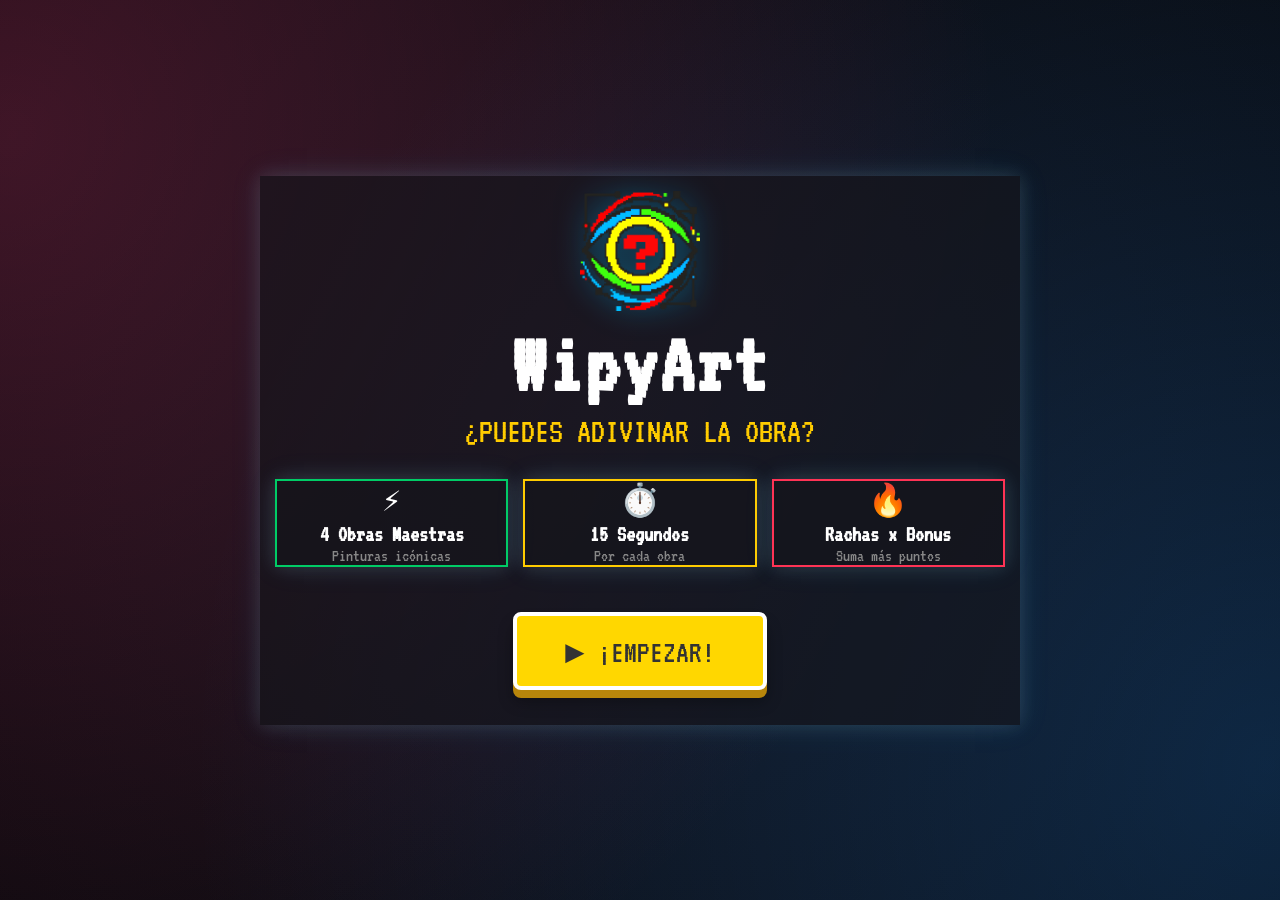
==== index.html @ c22b029a "Add files via upload" ====
<!DOCTYPE html>
<html lang="es">
<head>
    <meta charset="UTF-8">
    <meta name="viewport" content="width=device-width, initial-scale=1.0">
    <title>WipyArt - Quiz Game</title>
    <link rel="icon" type="image/png" href="./assets/logo.png.png">
    <link rel="preconnect" href="https://fonts.googleapis.com">
    <link rel="preconnect" href="https://fonts.gstatic.com" crossorigin>
    <link href="https://fonts.googleapis.com/css2?family=VT323&display=swap" rel="stylesheet">
    <link rel="stylesheet" href="style.css">
</head>
<body>

    <div class="container">
        
        <div id="start-screen" class="screen">
            <div class="brand-header">
                <img src="./assets/logo.png.png" id="main-logo" alt="WipyArt Logo">
                <h1 class="main-title">WipyArt</h1>
            </div>
            <p class="question-text">¿PUEDES ADIVINAR LA OBRA?</p>

            <div class="features-grid">
                <div class="feat-card">
                    <span class="icon">⚡</span>
                    <h3>4 Obras Maestras</h3>
                    <p>Pinturas icónicas</p>
                </div>
                <div class="feat-card">
                    <span class="icon">⏱️</span>
                    <h3>15 Segundos</h3>
                    <p>Por cada obra</p>
                </div>
                <div class="feat-card">
                    <span class="icon">🔥</span>
                    <h3>Rachas x Bonus</h3>
                    <p>Suma más puntos</p>
                </div>
            </div>

            <div class="action-area">
                <button id="start-btn" class="solid-btn btn-blue">▶ ¡EMPEZAR!</button>
            </div>
        </div>

        <div id="quiz-screen" class="screen hidden">
            <div class="top-bar">
                <div class="stat-group">
                    <div class="stat-badge score-badge">🏆 <span id="score">0</span></div>
                    <div id="streak-badge" class="stat-badge streak-badge hidden">🔥 <span id="streak-count">1</span>x</div>
                </div>
                <div class="question-counter">Obra <span id="current-idx">1</span>/4</div>
            </div>

            <div class="art-container">
                <div class="art-card">
                    <img id="art-image" class="pixelated" src="" alt="Arte">
                    <div id="art-meta" class="art-meta hidden">
                        <h3 id="meta-title">Nombre de la obra</h3>
                        <p id="meta-author">Autor • Año</p>
                    </div>
                </div>
            </div>

            <div class="timer-area">
                <div class="timer-text">⏱️ <span id="timer">15</span>s</div>
                <div class="progress-bar-container">
                    <div id="progress-bar" class="progress-bar-fill"></div>
                </div>
            </div>

            <div class="interactive-area">
                <div id="options-container" class="options-stack"></div>

                <div id="feedback-container" class="feedback-layout hidden">
                    <div id="feedback-icon" class="feedback-huge-icon">⭐</div>
                    <h2 id="feedback-status" class="feedback-status-text">¡CORRECTO!</h2>
                    <p id="feedback-subtext" class="feedback-sub-info"></p>
                </div>
            </div>
        </div>

        <div id="end-screen" class="screen hidden">
            <div class="trophy-icon">🏆</div>
            <h1 class="end-title">¡JUEGO TERMINADO!</h1>

            <div class="main-score-box">
                <p class="box-label">Puntuación Final</p>
                <h2 id="final-score" class="box-value">0</h2>
            </div>

            <div class="stats-row">
                <div class="sub-stat-box">
                    <p class="box-label">Correctas</p>
                    <h3 id="final-correct" class="box-value-small color-yellow">0/4</h3>
                </div>
                <div class="sub-stat-box">
                    <p class="box-label">Precisión</p>
                    <h3 id="final-precision" class="box-value-small color-blue">0%</h3>
                </div>
            </div>

            <div class="end-buttons-container">
                <button id="restart-btn" class="solid-btn btn-blue">🔄 JUGAR DE NUEVO</button>
                <button id="home-btn" class="solid-btn btn-dark">🏠 INICIO</button>
            </div>
        </div>

    </div>

    <script src="app.js"></script>
</body>
</html>
---- style.css ----
:root {
    --bg-dark: #07070a;
    --bg-blue-glow: #0a1432;
    --card-gray: #111116;
    --border-white: rgba(255, 255, 255, 0.9);
    --primary-red: #ff3355;
    --primary-green: #00cc66;
    --accent-yellow: #ffcc00;
    --secondary-blue: #0066ff;
    --text-white: #ffffff;
}

* {
    box-sizing: border-box;
    margin: 0;
    padding: 0;
}

body {
    margin: 0;
    padding: 0;
    font-family: 'VT323', monospace;
    background-color: #0d0d11; /* Fondo oscuro base */
    
    /* Configuración de los destellos */
    background-image: 
        radial-gradient(circle at 15% 25%, rgba(255, 64, 129, 0.22) 0%, transparent 55%),  /* Luz rosa */
        radial-gradient(circle at 85% 75%, rgba(30, 144, 255, 0.22) 0%, transparent 60%), /* Luz azul */
        radial-gradient(circle at center, #12121a 0%, #050507 100%); /* Centro */
    
    /* Hacemos el fondo un poco más grande para poder desplazarlo en la animación */
    background-size: 140% 140%;
    background-position: center;
    
    /* Activamos la animación: se llama 'lucesEnMovimiento', dura 12 segundos, es suave (ease) e infinita */
    animation: lucesEnMovimiento 25s ease infinite;
    
    color: #ffffff;
    display: flex;
    justify-content: center;
    align-items: center;
    min-height: 100vh;
    overflow: hidden;
}

/* ==========================================================================
   MOTOR DE ANIMACIÓN (Efecto de luces flotantes)
   ========================================================================== */
@keyframes lucesEnMovimiento {
    0% {
        background-position: 0% 50%;
    }
    50% {
        background-position: 100% 50%;
    }
    100% {
        background-position: 0% 50%;
    }
}


.container {
    width: 100%;
    max-width: 760px;
    padding: 15px;
}

.screen {
    width: 100%;
    display: flex;
    flex-direction: column;
    align-items: center;
}

.hidden {
    display: none !important;
}

/* PORTADA */
.brand-header {
    display: flex;
    flex-direction: column;
    align-items: center;
    margin-bottom: 5px;
}

#main-logo {
    width: 120px;
    height: 120px;
    object-fit: contain;
    margin-bottom: 10px;
}

.main-title {
    font-size: 5.5rem;
    letter-spacing: 2px;
    line-height: 1;
}

.question-text {
    font-size: 2.2rem;
    color: var(--accent-yellow);
    margin-bottom: 30px;
}

.features-grid {
    display: grid;
    grid-template-columns: repeat(3, 1fr);
    gap: 15px;
    width: 100%;
    margin-bottom: 35px;
}

.feat-card {
    /* ... resto de las propiedades ... */
    background-color: rgba(0, 0, 0, 0.7); /* Fondo negro más opaco (70%) */
    /* ... resto de las propiedades ... */
    display: flex;
    flex-direction: column;
    justify-content: center;
    align-items: center;
    text-align: center;

}
/* Contornos tricolores requeridos para las tarjetas */
.features-grid .feat-card:nth-child(1) { border: 2px solid var(--primary-green); }
.features-grid .feat-card:nth-child(2) { border: 2px solid var(--accent-yellow); }
.features-grid .feat-card:nth-child(3) { border: 2px solid var(--primary-red); }

.feat-card .icon { font-size: 2rem; display: block; margin-bottom: 4px; }
.feat-card h3 { font-size: 1.4rem; color: #fff; margin-bottom: 2px; }
.feat-card p { font-size: 1.1rem; color: #888; }

.action-area {
    width: 100%;
    display: flex;
    justify-content: center;
    margin-top: 10px;
    padding-bottom: 20px;
}

/* BOTONES */
.solid-btn {
    font-family: 'VT323', monospace;
    font-size: 2rem;
    padding: 1rem 3rem;
    border: 4px solid #fff;
    border-radius: 8px;
    cursor: pointer;
    transition: all 0.2s ease;
    text-transform: uppercase;
    display: inline-flex;
    align-items: center;
    gap: 1rem;

    background-color: #ffd700;
    color: #333;
    box-shadow:
    0 8px 0 #b8860b, /* Sombra inferior pixelada (marron dorado oscuro) */
    0 12px 15px rgba(0,0,0,0,3);
}


.solid-btn {
    font-family: 'VT323', monospace;
    font-size: 2rem;
    padding: 1rem 3rem;
    border: 4px solid #fff; /* Borde blanco pixelado */
    border-radius: 8px; /* Pequeño redondeo */
    cursor: pointer;
    transition: all 0.2s ease;
    text-transform: uppercase;
    display: inline-flex;
    align-items: center;
    gap: 1rem;
    
    /* Nuevo estilo amarillo */
    background-color: #ffd700; /* Color de fondo: amarillo oro */
    color: #333; /* Texto oscuro para buen contraste */
    box-shadow: 
        0 8px 0 #b8860b, /* Sombra inferior pixelada (marrón dorado oscuro) */
        0 12px 15px rgba(0,0,0,0.3); /* Sombra suave para profundidad */
}

.solid-btn:hover {
    background-color: #22222b; 
    color: #ffffff;
    border: 4px solid #ffffff;
    box-shadow: 
        0 8px 0 #ffffff; /* Sombra inferior pixelada ajustada */
    
}

.solid-btn:active {
    transform: translateY(4px); /* Efecto de presionado hacia abajo */
    box-shadow: 
        0 2px 0 #b8860b, /* Sombra inferior pixelada casi invisible */
        0 5px 8px rgba(0,0,0,0.2); /* Sombra suave ajustada */


}
.top-bar {
    display: flex;
    justify-content: space-between;
    align-items: center;
    width: 100%;
    margin-bottom: 20px;
}

.stat-group {
    display: flex;
    gap: 10px;
}

.stat-badge {
    background-color: var(--card-gray);
    padding: 4px 14px;
    border-radius: 8px;
    font-size: 1.5rem;
}
.score-badge { border: 2px solid var(--accent-yellow); color: var(--accent-yellow); }
.streak-badge { border: 2px solid var(--primary-red); color: var(--primary-red); }
.question-counter { font-size: 1.6rem; color: #bbb; }

.art-container {
    width: 100%;
    display: flex;
    justify-content: center;
    margin-bottom: 20px;
}

.art-card {
    background-color: var(--card-gray);
    border: 2px solid var(--accent-yellow); 
    border-radius: 16px;
    padding: 14px;
    width: 100%;
    max-width: 460px;
}

.art-card img {
    width: 100%;
    height: auto;
    aspect-ratio: 4 / 3;
    object-fit: cover;
    border-radius: 10px;
    display: block;
}

.pixelated { filter: blur(20px) contrast(120%); }

.art-meta {
    margin-top: 10px;
    text-align: center;
    border-top: 2px solid #22222e;
    padding-top: 8px;
}
.art-meta h3 { font-size: 1.7rem; color: white; }
.art-meta p { font-size: 1.3rem; color: #aaa; }

/* Tiempo */
.timer-area {
    width: 100%;
    max-width: 580px;
    margin: 0 auto 25px auto;
}
.timer-text { font-size: 1.8rem; color: var(--accent-yellow); margin-bottom: 4px; }
.progress-bar-container { width: 100%; height: 12px; background-color: #161622; border-radius: 6px; overflow: hidden; border: 1px solid #333; }
.progress-bar-fill { height: 100%; width: 100%; background-color: var(--primary-green); transition: width 0.1s linear; }

/* Opciones con contorno blanco */
.interactive-area {
    width: 100%;
    max-width: 580px;
}

.options-stack {
    display: flex;
    flex-direction: column;
    gap: 12px;
}

.option-btn {
    font-family: 'VT323', monospace;
    background-color: var(--card-gray);
    border: 2px solid var(--border-white);
    color: var(--text-white);
    padding: 12px 18px;
    border-radius: 12px;
    font-size: 1.9rem;
    cursor: pointer;
    display: flex;
    align-items: center;
    width: 100%;
}
.option-btn:hover { background-color: #191924; border-color: var(--accent-yellow); }

.btn-circle {
    width: 34px;
    height: 34px;
    border-radius: 50%;
    background: linear-gradient(135deg, #ffcc00, #ff9900);
    color: #000;
    font-weight: bold;
    display: flex;
    justify-content: center;
    align-items: center;
    margin-right: 15px;
    font-size: 1.4rem;
    flex-shrink: 0;
}

.option-text-span { padding-top: 2px; }

/* Feedback */
.feedback-layout {
    display: flex;
    flex-direction: column;
    align-items: center;
    justify-content: center;
    text-align: center;
    padding: 15px 0;
}
.feedback-huge-icon { font-size: 4.5rem; margin-bottom: 5px; }
.feedback-status-text { font-size: 3rem; font-weight: bold; }
.feedback-sub-info { font-size: 1.6rem; margin-top: 4px; }

.status-correct { color: var(--primary-green); }
.status-incorrect { color: var(--primary-red); }

/* PANTALLA FINAL */
.trophy-icon { font-size: 5rem; color: var(--accent-yellow); margin-bottom: 5px; }
.end-title { font-size: 3.5rem; margin-bottom: 25px; }

.main-score-box {
    background-color: var(--card-gray);
    border: 2px solid var(--primary-green);
    border-radius: 16px;
    width: 100%;
    max-width: 440px;
    padding: 20px;
    margin-bottom: 15px;
    text-align: center;
}
.box-label { font-size: 1.4rem; color: #999; text-transform: uppercase; }
.box-value { font-size: 5rem; color: var(--accent-yellow); }

.stats-row {
    display: flex;
    justify-content: space-around;
    width: 100%;
    margin-bottom: 20px;
}

.end-buttons-container .solid-btn {
    width: 100%;
    padding: 12px;
    font-size: 2rem;
    font-family: 'VT323', monospace;
    background-color: #ffd700;
    color: #333333;
    border: 4px solid #ffffff;
    border-radius: 8px;
    cursor: pointer;
    box-shadow: 0 8px 0 #b8860b;
    text-transform: uppercase;
    display: flex;
    justify-content: center;
    align-items: center;
    transition: all 0.2s ease;
}

#game-screen img, 
.image-container img, 
#game-image {
    width: 100%;
    height: 100%;
    max-height: 400px; /* Evita que se estiren de más hacia arriba */
    object-fit: contain !important; /* Forza a la imagen a centrarse sin hacer zoom raro */
    background-color: #050508; /* Le pone un fondo oscuro a los lados si la imagen es delgada */
}

/* Le da un resplandor de luz neón al logo */
.logo-container img, 
[alt*="logo"] {
    filter: drop-shadow(0 0 8px rgba(255, 255, 255, 0.4)) 
            drop-shadow(0 0 20px rgba(0, 191, 255, 0.3));
    animation: flotarLogo 4s ease-in-out infinite; /* Añade un extra de movimiento */
}

/* Apunta directamente a la imagen dentro del contenedor superior o a cualquier imagen de logo */
header img, 
.logo-container img, 
.logo img, 
[alt*="logo"] {
    filter: drop-shadow(0 0 8px rgba(255, 255, 255, 0.35)) 
            drop-shadow(0 0 20px rgba(0, 191, 255, 0.25));
    
    /* Forzamos la animación con !important para asegurar que el navegador la lea */
    animation: flotarLogo 4s ease-in-out infinite !important;
    display: inline-block;
}

/* Animamos directamente la sección principal del inicio */
.home-screen, 
.container, 
main,
header {
    animation: flotarTodo 5s ease-in-out infinite !important;
}

/* El motor de movimiento ultra suave */
@keyframes flotarTodo {
    0% {
        transform: translateY(0px);
    }
    50% {
        transform: translateY(-8px); /* Sube un poquito */
    }
    100% {
        transform: translateY(0px); /* Vuelve a bajar */
    }
}

/* Esto le da un boost de brillo a los colores del logo */
img[src*="logo"], 
header img {
    filter: brightness(1.2) drop-shadow(0 0 15px rgba(0, 191, 255, 0.35)) !important;
}

.feat-card.green {
    box-shadow: 0 0 15px rgba(0, 255, 204, 0.2), 
                inset 0 0 10px rgba(0, 255, 204, 0.05);
}

/* 2. Tarjeta Amarilla (Segundos) */
.feat-card.yellow {
    box-shadow: 0 0 15px rgba(255, 235, 59, 0.2), 
                inset 0 0 10px rgba(255, 235, 59, 0.05);
}

/* 3. Tarjeta Rosada (Rachas) */
.feat-card.pink {
    box-shadow: 0 0 15px rgba(255, 64, 129, 0.2), 
                inset 0 0 10px rgba(255, 64, 129, 0.05);
}

/* 4. Cuadro de Puntuación Final (Pantalla de Juego Terminado) */
.score-container, 
.results-box,
[class*="puntuacion"] {
    box-shadow: 0 0 20px rgba(255, 235, 59, 0.15);
    border: 2px solid #ffeb3b !important; /* Asegura un borde fino amarillo brillante */
}

/* ==========================================================================
   SOLUCIÓN INFALIBLE: Brillo para todos los cuadros del menú
   ========================================================================== */

/* Buscamos cualquier caja, tarjeta o contenedor de texto en el inicio y final */
.feat-card, 
[class*="card"], 
[class*="box"], 
[class*="container"] {
    /* Crea un resplandor blanco/azul sutil hacia afuera */
    box-shadow: 0 0 18px rgba(255, 255, 255, 0.12), 
                0 0 30px rgba(0, 191, 255, 0.1) !important;
    
    /* Le da un toque brillante al fondo del cuadro */
    background-color: rgba(20, 20, 27, 0.65) !important; 
    
    /* Asegura que el texto esté perfectamente centrado por si acaso */
    text-align: center !important;
}

/* Fuerza el brillo específico si encuentra los bordes de color */
[style*="border-color: green"], [class*="green"] { box-shadow: 0 0 20px rgba(0, 255, 204, 0.3) !important; }
[style*="border-color: yellow"], [class*="yellow"] { box-shadow: 0 0 20px rgba(255, 235, 59, 0.3) !important; }
[style*="border-color: pink"], [class*="pink"], [class*="red"] { box-shadow: 0 0 20px rgba(255, 64, 129, 0.3) !important; }
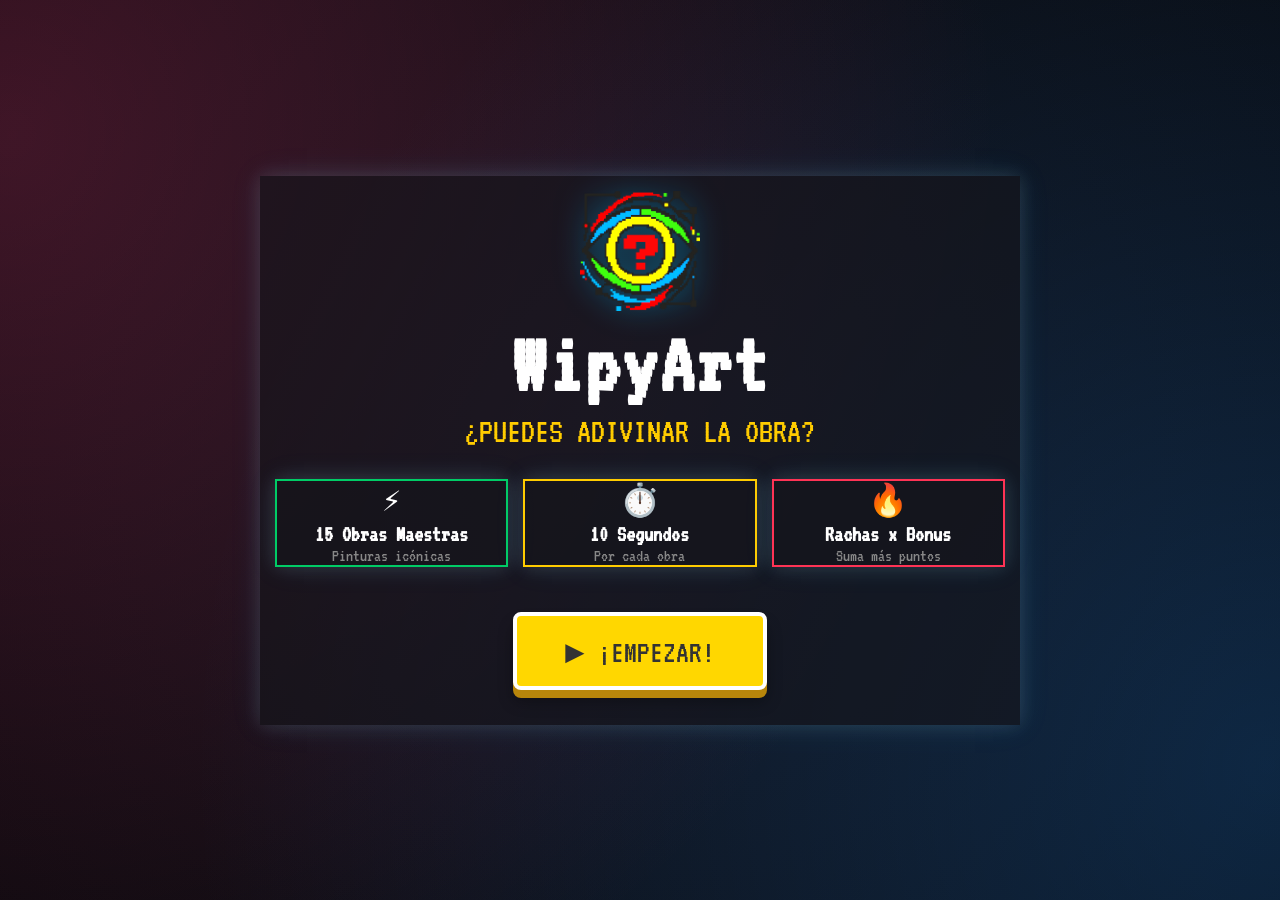
==== commit feafbad7: "Add files via upload" ====
--- a/index.html
+++ b/index.html
@@ -24,12 +24,12 @@
             <div class="features-grid">
                 <div class="feat-card">
                     <span class="icon">⚡</span>
-                    <h3>4 Obras Maestras</h3>
+                    <h3>15 Obras Maestras</h3>
                     <p>Pinturas icónicas</p>
                 </div>
                 <div class="feat-card">
                     <span class="icon">⏱️</span>
-                    <h3>15 Segundos</h3>
+                    <h3>10 Segundos</h3>
                     <p>Por cada obra</p>
                 </div>
                 <div class="feat-card">
@@ -44,13 +44,26 @@
             </div>
         </div>
 
+        <!-- PANTALLA INTERMEDIA: SELECCIÓN DE CATEGORÍAS -->
+<div id="category-screen" class="screen hidden">
+    <h2 class="game-subtitle">SELECCIONA TU DESAFÍO</h2>
+    <p class="game-subprompt">Cada categoría tiene 5 obras únicas</p>
+    
+<div class="categories-grid">
+        <button class="btn-category green-border" data-cat="clasico">🏛️ ARTE CLÁSICO</button>
+        <button class="btn-category pink-border" data-cat="moderno">🎨 ARTE MODERNO</button>
+        <button class="btn-category blue-border" data-cat="urbano">🖌️ MURALISMO Y URBANO</button>
+        <button class="btn-category yellow-border" data-cat="aleatorio">🎲 MODO ALEATORIO</button>
+    </div>
+</div>
+
         <div id="quiz-screen" class="screen hidden">
             <div class="top-bar">
                 <div class="stat-group">
                     <div class="stat-badge score-badge">🏆 <span id="score">0</span></div>
                     <div id="streak-badge" class="stat-badge streak-badge hidden">🔥 <span id="streak-count">1</span>x</div>
                 </div>
-                <div class="question-counter">Obra <span id="current-idx">1</span>/4</div>
+                <div class="question-counter">Obra <span id="current-idx">1</span>/<span id="total-idx"></span></div> 
             </div>
 
             <div class="art-container">
@@ -64,7 +77,7 @@
             </div>
 
             <div class="timer-area">
-                <div class="timer-text">⏱️ <span id="timer">15</span>s</div>
+                <div class="timer-text">⏱️ <span id="timer">10</span>s</div>
                 <div class="progress-bar-container">
                     <div id="progress-bar" class="progress-bar-fill"></div>
                 </div>
--- a/style.css
+++ b/style.css
@@ -20,19 +20,16 @@
     margin: 0;
     padding: 0;
     font-family: 'VT323', monospace;
-    background-color: #0d0d11; /* Fondo oscuro base */
-    
-    /* Configuración de los destellos */
+    background-color: #0d0d11; 
+    
     background-image: 
-        radial-gradient(circle at 15% 25%, rgba(255, 64, 129, 0.22) 0%, transparent 55%),  /* Luz rosa */
-        radial-gradient(circle at 85% 75%, rgba(30, 144, 255, 0.22) 0%, transparent 60%), /* Luz azul */
-        radial-gradient(circle at center, #12121a 0%, #050507 100%); /* Centro */
-    
-    /* Hacemos el fondo un poco más grande para poder desplazarlo en la animación */
+        radial-gradient(circle at 15% 25%, rgba(255, 64, 129, 0.22) 0%, transparent 55%),  
+        radial-gradient(circle at 85% 75%, rgba(30, 144, 255, 0.22) 0%, transparent 60%), 
+        radial-gradient(circle at center, #12121a 0%, #050507 100%); 
+    
     background-size: 140% 140%;
     background-position: center;
     
-    /* Activamos la animación: se llama 'lucesEnMovimiento', dura 12 segundos, es suave (ease) e infinita */
     animation: lucesEnMovimiento 25s ease infinite;
     
     color: #ffffff;
@@ -43,9 +40,6 @@
     overflow: hidden;
 }
 
-/* ==========================================================================
-   MOTOR DE ANIMACIÓN (Efecto de luces flotantes)
-   ========================================================================== */
 @keyframes lucesEnMovimiento {
     0% {
         background-position: 0% 50%;
@@ -112,9 +106,8 @@
 }
 
 .feat-card {
-    /* ... resto de las propiedades ... */
-    background-color: rgba(0, 0, 0, 0.7); /* Fondo negro más opaco (70%) */
-    /* ... resto de las propiedades ... */
+    background-color: rgba(0, 0, 0, 0.7); 
+
     display: flex;
     flex-direction: column;
     justify-content: center;
@@ -122,7 +115,7 @@
     text-align: center;
 
 }
-/* Contornos tricolores requeridos para las tarjetas */
+
 .features-grid .feat-card:nth-child(1) { border: 2px solid var(--primary-green); }
 .features-grid .feat-card:nth-child(2) { border: 2px solid var(--accent-yellow); }
 .features-grid .feat-card:nth-child(3) { border: 2px solid var(--primary-red); }
@@ -156,7 +149,7 @@
     background-color: #ffd700;
     color: #333;
     box-shadow:
-    0 8px 0 #b8860b, /* Sombra inferior pixelada (marron dorado oscuro) */
+    0 8px 0 #b8860b, 
     0 12px 15px rgba(0,0,0,0,3);
 }
 
@@ -165,8 +158,8 @@
     font-family: 'VT323', monospace;
     font-size: 2rem;
     padding: 1rem 3rem;
-    border: 4px solid #fff; /* Borde blanco pixelado */
-    border-radius: 8px; /* Pequeño redondeo */
+    border: 4px solid #fff; 
+    border-radius: 8px; 
     cursor: pointer;
     transition: all 0.2s ease;
     text-transform: uppercase;
@@ -174,12 +167,11 @@
     align-items: center;
     gap: 1rem;
     
-    /* Nuevo estilo amarillo */
-    background-color: #ffd700; /* Color de fondo: amarillo oro */
-    color: #333; /* Texto oscuro para buen contraste */
+    background-color: #ffd700; 
+    color: #333; 
     box-shadow: 
-        0 8px 0 #b8860b, /* Sombra inferior pixelada (marrón dorado oscuro) */
-        0 12px 15px rgba(0,0,0,0.3); /* Sombra suave para profundidad */
+        0 8px 0 #b8860b,
+        0 12px 15px rgba(0,0,0,0.3); 
 }
 
 .solid-btn:hover {
@@ -187,15 +179,15 @@
     color: #ffffff;
     border: 4px solid #ffffff;
     box-shadow: 
-        0 8px 0 #ffffff; /* Sombra inferior pixelada ajustada */
+        0 8px 0 #ffffff; 
     
 }
 
 .solid-btn:active {
-    transform: translateY(4px); /* Efecto de presionado hacia abajo */
+    transform: translateY(4px); 
     box-shadow: 
-        0 2px 0 #b8860b, /* Sombra inferior pixelada casi invisible */
-        0 5px 8px rgba(0,0,0,0.2); /* Sombra suave ajustada */
+        0 2px 0 #b8860b,
+        0 5px 8px rgba(0,0,0,0.2); 
 
 
 }
@@ -258,7 +250,6 @@
 .art-meta h3 { font-size: 1.7rem; color: white; }
 .art-meta p { font-size: 1.3rem; color: #aaa; }
 
-/* Tiempo */
 .timer-area {
     width: 100%;
     max-width: 580px;
@@ -268,7 +259,6 @@
 .progress-bar-container { width: 100%; height: 12px; background-color: #161622; border-radius: 6px; overflow: hidden; border: 1px solid #333; }
 .progress-bar-fill { height: 100%; width: 100%; background-color: var(--primary-green); transition: width 0.1s linear; }
 
-/* Opciones con contorno blanco */
 .interactive-area {
     width: 100%;
     max-width: 580px;
@@ -312,7 +302,6 @@
 
 .option-text-span { padding-top: 2px; }
 
-/* Feedback */
 .feedback-layout {
     display: flex;
     flex-direction: column;
@@ -375,20 +364,18 @@
 #game-image {
     width: 100%;
     height: 100%;
-    max-height: 400px; /* Evita que se estiren de más hacia arriba */
-    object-fit: contain !important; /* Forza a la imagen a centrarse sin hacer zoom raro */
-    background-color: #050508; /* Le pone un fondo oscuro a los lados si la imagen es delgada */
-}
-
-/* Le da un resplandor de luz neón al logo */
+    max-height: 400px; 
+    object-fit: contain !important; 
+    background-color: #050508; 
+}
+
 .logo-container img, 
 [alt*="logo"] {
     filter: drop-shadow(0 0 8px rgba(255, 255, 255, 0.4)) 
             drop-shadow(0 0 20px rgba(0, 191, 255, 0.3));
-    animation: flotarLogo 4s ease-in-out infinite; /* Añade un extra de movimiento */
-}
-
-/* Apunta directamente a la imagen dentro del contenedor superior o a cualquier imagen de logo */
+    animation: flotarLogo 4s ease-in-out infinite; 
+}
+
 header img, 
 .logo-container img, 
 .logo img, 
@@ -396,12 +383,11 @@
     filter: drop-shadow(0 0 8px rgba(255, 255, 255, 0.35)) 
             drop-shadow(0 0 20px rgba(0, 191, 255, 0.25));
     
-    /* Forzamos la animación con !important para asegurar que el navegador la lea */
+    
     animation: flotarLogo 4s ease-in-out infinite !important;
     display: inline-block;
 }
 
-/* Animamos directamente la sección principal del inicio */
 .home-screen, 
 .container, 
 main,
@@ -409,20 +395,18 @@
     animation: flotarTodo 5s ease-in-out infinite !important;
 }
 
-/* El motor de movimiento ultra suave */
 @keyframes flotarTodo {
     0% {
         transform: translateY(0px);
     }
     50% {
-        transform: translateY(-8px); /* Sube un poquito */
+        transform: translateY(-8px); 
     }
     100% {
-        transform: translateY(0px); /* Vuelve a bajar */
-    }
-}
-
-/* Esto le da un boost de brillo a los colores del logo */
+        transform: translateY(0px); 
+    }
+}
+
 img[src*="logo"], 
 header img {
     filter: brightness(1.2) drop-shadow(0 0 15px rgba(0, 191, 255, 0.35)) !important;
@@ -433,47 +417,117 @@
                 inset 0 0 10px rgba(0, 255, 204, 0.05);
 }
 
-/* 2. Tarjeta Amarilla (Segundos) */
 .feat-card.yellow {
     box-shadow: 0 0 15px rgba(255, 235, 59, 0.2), 
                 inset 0 0 10px rgba(255, 235, 59, 0.05);
 }
 
-/* 3. Tarjeta Rosada (Rachas) */
 .feat-card.pink {
     box-shadow: 0 0 15px rgba(255, 64, 129, 0.2), 
                 inset 0 0 10px rgba(255, 64, 129, 0.05);
 }
 
-/* 4. Cuadro de Puntuación Final (Pantalla de Juego Terminado) */
 .score-container, 
 .results-box,
 [class*="puntuacion"] {
     box-shadow: 0 0 20px rgba(255, 235, 59, 0.15);
-    border: 2px solid #ffeb3b !important; /* Asegura un borde fino amarillo brillante */
-}
-
-/* ==========================================================================
-   SOLUCIÓN INFALIBLE: Brillo para todos los cuadros del menú
-   ========================================================================== */
-
-/* Buscamos cualquier caja, tarjeta o contenedor de texto en el inicio y final */
+    border: 2px solid #ffeb3b !important; 
+}
+
 .feat-card, 
 [class*="card"], 
 [class*="box"], 
 [class*="container"] {
-    /* Crea un resplandor blanco/azul sutil hacia afuera */
+    
     box-shadow: 0 0 18px rgba(255, 255, 255, 0.12), 
                 0 0 30px rgba(0, 191, 255, 0.1) !important;
     
-    /* Le da un toque brillante al fondo del cuadro */
+   
     background-color: rgba(20, 20, 27, 0.65) !important; 
     
-    /* Asegura que el texto esté perfectamente centrado por si acaso */
+
     text-align: center !important;
 }
 
-/* Fuerza el brillo específico si encuentra los bordes de color */
 [style*="border-color: green"], [class*="green"] { box-shadow: 0 0 20px rgba(0, 255, 204, 0.3) !important; }
 [style*="border-color: yellow"], [class*="yellow"] { box-shadow: 0 0 20px rgba(255, 235, 59, 0.3) !important; }
-[style*="border-color: pink"], [class*="pink"], [class*="red"] { box-shadow: 0 0 20px rgba(255, 64, 129, 0.3) !important; }+[style*="border-color: pink"], [class*="pink"], [class*="red"] { box-shadow: 0 0 20px rgba(255, 64, 129, 0.3) !important; }
+
+/* PANTALLA DE CATEGORÍAS */
+.categories-grid {
+    display: flex;
+    flex-direction: column;
+    gap: 15px;
+    width: 100%;
+    max-width: 400px;
+    margin-top: 20px;
+}
+
+.btn-category {
+    background: rgba(20, 20, 27, 0.65) !important;
+    color: white;
+    padding: 18px;
+    font-family: 'VT323', monospace;
+    font-size: 1.6rem;
+    border-radius: 12px;
+    cursor: pointer;
+    text-align: center;
+    transition: all 0.2s ease;
+}
+
+.btn-category:hover {
+    transform: scale(1.03);
+}
+
+/* Luces traseras específicas para cada botón de categoría */
+.green-border { border: 1px solid #00ffcc; box-shadow: 0 0 15px rgba(0, 255, 204, 0.2) !important; }
+.pink-border { border: 1px solid #ff4081; box-shadow: 0 0 15px rgba(255, 64, 129, 0.2) !important; }
+.blue-border { border: 1px solid #1e90ff; box-shadow: 0 0 15px rgba(30, 144, 255, 0.2) !important; }
+.yellow-border { border: 1px solid #ffeb3b; box-shadow: 0 0 15px rgba(255, 235, 59, 0.2) !important; }
+
+/* ==========================================================================
+   AJUSTES DEFINITIVOS PARA LAS IMÁGENES Y DISEÑO RESPONSIVO
+   ========================================================================== */
+
+/* 1. Buscamos la etiqueta img que muestra la obra de arte y la controlamos */
+#artwork, .game-screen img, .question-area img, .artwork-container img {
+    width: 100% !important;
+    max-height: 280px !important;    /* Evita que la imagen crezca de más verticalmente */
+    object-fit: contain !important;   /* OBLIGA a la obra a verse completa sin recortes */
+    object-position: center !important; /* La centra perfectamente horizontal y vertical */
+    margin: 0 auto 15px auto !important;
+    display: block !important;
+    border-radius: 12px !important;  /* Le da una curvatura estética en los bordes */
+}
+
+/* 2. Ajuste responsivo para celulares pequeños */
+@media (max-width: 480px) {
+    .container {
+        padding: 10px !important;
+    }
+    
+    .screen {
+        width: 100% !important;
+        padding: 5px !important;
+    }
+
+    /* Reduce un poquito la altura máxima en pantallas muy enanas para que quepan los botones */
+    #artwork, .game-screen img, .question-area img, .artwork-container img {
+        max-height: 220px !important;
+    }
+}
+
+/* Ajuste milimétrico para la obra de WipyArt en monitores y teléfonos */
+#art-image {
+    width: 100% !important;
+    max-height: 260px !important;    /* Controla la altura perfecta para que quepan los botones abajo */
+    object-fit: contain !important;   /* OBLIGA a la pintura a mostrarse completa sin cortes feos */
+    object-position: center !important; /* Centra la obra de arte en su tarjeta */
+    display: block !important;
+    margin: 0 auto !important;
+}
+
+.art-card {
+    background: transparent !important; /* Quita fondos negros extras estirados */
+    box-shadow: none !important;
+}
